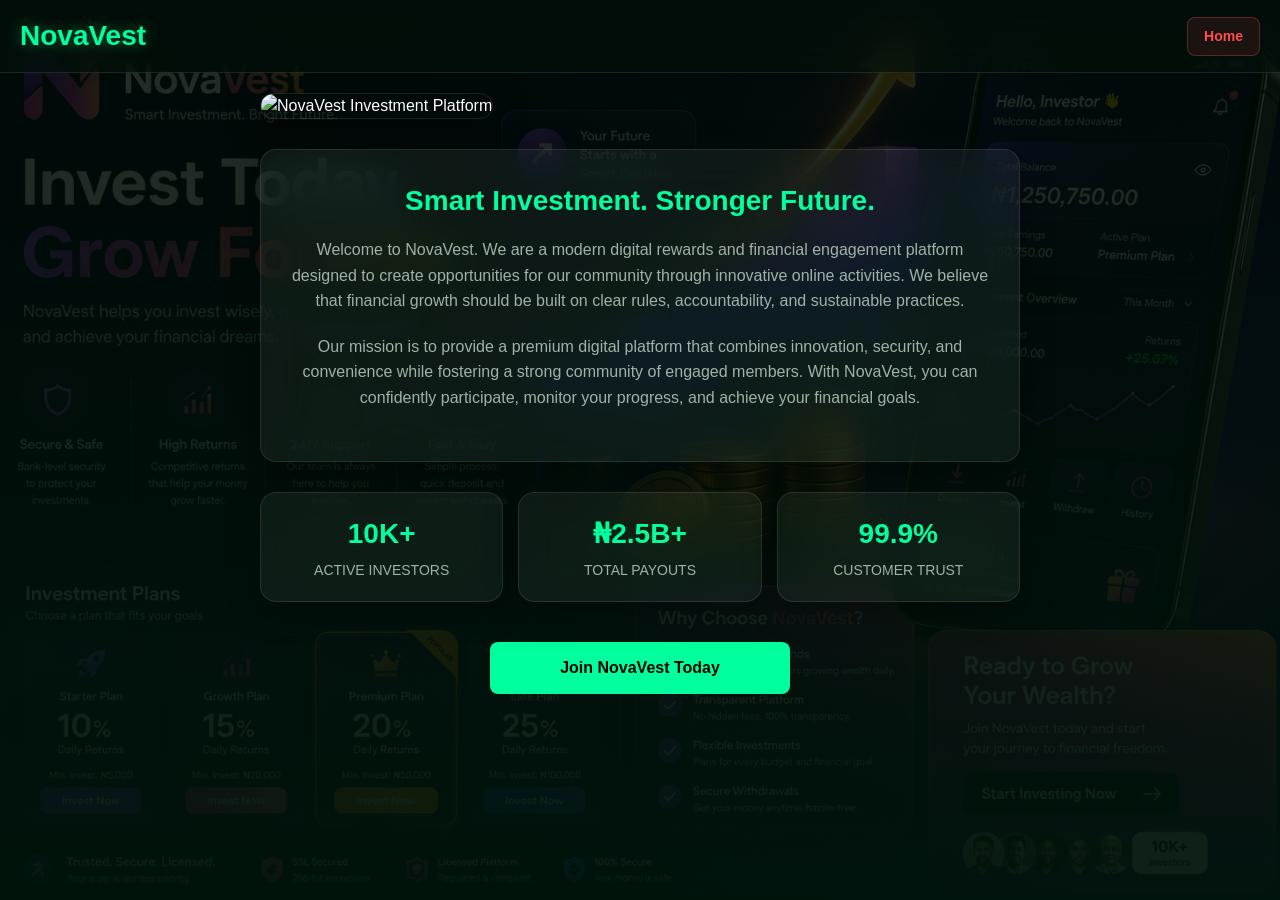
==== about.html @ ddfd3e5e "Create about.html" ====
<!DOCTYPE html>
<html lang="en">
<head>
    <meta charset="UTF-8">
    <meta name="viewport" content="width=device-width, initial-scale=1.0">
    <title>NovaVest - About Us</title>
    <meta name="theme-color" content="#021109">
    <link rel="stylesheet" href="style.css">
    <style>
        .about-container { max-width: 800px; margin: 20px auto; padding: 0 20px; }
        .about-hero-img { width: 100%; border-radius: 16px; box-shadow: 0 8px 32px rgba(0,0,0,0.5); border: 1px solid var(--glass-border); margin-bottom: 30px; }
        .about-text { text-align: center; padding: 30px; margin-bottom: 30px; }
        .about-text h2 { color: var(--neon-main); font-size: 28px; margin-bottom: 15px; }
        .about-text p { color: var(--text-muted); font-size: 16px; line-height: 1.6; margin-bottom: 20px; }
        .stats-grid { display: grid; grid-template-columns: repeat(auto-fit, minmax(180px, 1fr)); gap: 15px; margin-bottom: 40px; }
        .stat-box { padding: 20px; text-align: center; }
        .stat-number { font-size: 28px; font-weight: 800; color: var(--neon-main); margin-bottom: 5px; }
        .stat-label { font-size: 14px; color: var(--text-muted); text-transform: uppercase; }
    </style>
</head>
<body>
    <header style="background: rgba(2, 17, 9, 0.6); backdrop-filter: blur(20px); padding: 15px 20px; display: flex; justify-content: space-between; align-items: center; position: sticky; top: 0; z-index: 100; border-bottom: 1px solid var(--glass-border);">
        <div class="logo" style="margin:0;">NovaVest</div>
        <a href="index.html" class="btn-logout">Home</a>
    </header>

    <div class="about-container">
        <!-- Your Uploaded Image -->
        <img src="about-image.png" alt="NovaVest Investment Platform" class="about-hero-img">

        <div class="glass-card about-text">
            <h2>Smart Investment. Stronger Future.</h2>
            <p>Welcome to NovaVest. We are a modern digital rewards and financial engagement platform designed to create opportunities for our community through innovative online activities. We believe that financial growth should be built on clear rules, accountability, and sustainable practices.</p>
            <p>Our mission is to provide a premium digital platform that combines innovation, security, and convenience while fostering a strong community of engaged members. With NovaVest, you can confidently participate, monitor your progress, and achieve your financial goals.</p>
        </div>

        <!-- Stats Section from your image -->
        <div class="stats-grid">
            <div class="glass-card stat-box">
                <div class="stat-number">10K+</div>
                <div class="stat-label">Active Investors</div>
            </div>
            <div class="glass-card stat-box">
                <div class="stat-number">₦2.5B+</div>
                <div class="stat-label">Total Payouts</div>
            </div>
            <div class="glass-card stat-box">
                <div class="stat-number">99.9%</div>
                <div class="stat-label">Customer Trust</div>
            </div>
        </div>

        <div style="text-align: center; margin-bottom: 40px;">
            <a href="register.html" class="btn" style="max-width: 300px; margin: 0 auto;">Join NovaVest Today</a>
        </div>
    </div>
</body>
</html>
---- style.css ----
/* NOVAVEST MASTER STYLESHEET */
:root {
    --neon-main: #00ff9d;
    --neon-glow: rgba(0, 255, 157, 0.4);
    --gold-accent: #ffd700;
    --bg-dark: #021109;
    --glass-bg: rgba(255, 255, 255, 0.05);
    --glass-border: rgba(255, 255, 255, 0.1);
    --text-main: #ffffff;
    --text-muted: #a0b3a8;
    --danger: #ff4d4d;
}

* { box-sizing: border-box; margin: 0; padding: 0; }

/* APPLY BACKGROUND TO HTML TO COVER THE BROWSER'S WHITE OVERSCROLL */
html { 
    height: 100%;
    background: linear-gradient(rgba(0, 10, 5, 0.85), rgba(0, 20, 10, 0.95)), url('bg.png') no-repeat center center fixed; 
    background-size: cover;
    background-color: #021109; /* Deep dark green fallback */
}

body { 
    font-family: 'Segoe UI', Roboto, sans-serif; 
    background: transparent; /* Body is transparent so html shows through */
    color: var(--text-main); 
    min-height: 100%;
    line-height: 1.5;
}

/* Universal Glass Cards */
.glass-card, .glass-container {
    background: var(--glass-bg);
    backdrop-filter: blur(24px) saturate(150%);
    -webkit-backdrop-filter: blur(24px) saturate(150%);
    border: 1px solid var(--glass-border);
    border-radius: 16px;
    box-shadow: 0 8px 32px rgba(0,0,0,0.4);
    transition: all 0.3s ease;
}

/* Buttons */
.btn { background: var(--neon-main); color: #000; padding: 14px; border: none; border-radius: 8px; font-weight: 800; cursor: pointer; font-size: 16px; transition: 0.2s; text-decoration: none; text-align: center; display: block; width: 100%; }
.btn:hover { box-shadow: 0 0 20px var(--neon-glow); }
.btn-logout { background: rgba(255, 77, 77, 0.1); color: var(--danger); padding: 8px 16px; border-radius: 8px; text-decoration: none; font-weight: 700; font-size: 14px; border: 1px solid rgba(255, 77, 77, 0.3); cursor: pointer; }
.btn-logout:hover { background: var(--danger); color: white; }
.btn-choose { display: block; text-align: center; background: var(--neon-main); color: #000; padding: 12px; border-radius: 8px; text-decoration: none; margin-top: 15px; font-weight: 800; transition: 0.2s; }
.btn-choose:hover { box-shadow: 0 0 20px var(--neon-glow); }

/* Inputs */
input, select { width: 100%; padding: 12px; border-radius: 8px; font-size: 16px; background: rgba(0, 0, 0, 0.3); border: 1px solid var(--glass-border); color: var(--text-main); transition: 0.2s; }
input:focus, select:focus { border-color: var(--neon-main); outline: none; box-shadow: 0 0 10px var(--neon-glow); }
input option { color: black; }

/* Text & Layout Utilities */
.logo { font-size: 28px; font-weight: 800; color: var(--neon-main); text-shadow: 0 0 15px var(--neon-glow); margin-bottom: 20px; text-align: center; }
.back-link { display: block; text-align: center; margin-top: 15px; color: var(--neon-main); text-decoration: none; font-weight: 600; font-size: 14px; }
.form-group { margin-bottom: 20px; }
label { display: block; margin-bottom: 8px; font-weight: 600; color: var(--text-muted); font-size: 14px; }
h2 { text-align: center; color: var(--text-main); margin-bottom: 20px; }

/* HAMBURGER MENU */
.header-nav { display: flex; align-items: center; gap: 15px; }
.hamburger-btn { font-size: 24px; cursor: pointer; background: none; border: none; color: var(--neon-main); }
.side-menu { height: 100%; width: 0; position: fixed; z-index: 1000; top: 0; right: 0; background-color: rgba(2, 17, 9, 0.95); backdrop-filter: blur(20px); overflow-x: hidden; transition: 0.3s; padding-top: 60px; border-left: 1px solid var(--glass-border); }
.side-menu.open { width: 250px; }
.menu-item { padding: 15px 25px; text-decoration: none; font-size: 16px; color: var(--text-main); display: block; border-bottom: 1px solid var(--glass-border); transition: 0.2s; }
.menu-item:hover { background: rgba(0, 255, 157, 0.1); padding-left: 35px; }
.close-btn { position: absolute; top: 15px; right: 25px; font-size: 36px; color: var(--text-muted); background: none; border: none; cursor: pointer; }
.menu-overlay { position: fixed; top: 0; left: 0; width: 100%; height: 100%; background: rgba(0,0,0,0.5); z-index: 999; display: none; }
.menu-overlay.show { display: block; }

/* AI CHATBOT STYLES */
.chat-toggle { position: fixed; bottom: 20px; right: 20px; width: 60px; height: 60px; background: var(--neon-main); border-radius: 50%; cursor: pointer; display: flex; align-items: center; justify-content: center; font-size: 28px; z-index: 1000; box-shadow: 0 0 20px var(--neon-glow); border: none; color: #000; }
.chat-box { position: fixed; bottom: 90px; right: 20px; width: 330px; max-width: calc(100% - 40px); height: 450px; background: rgba(2, 17, 9, 0.95); backdrop-filter: blur(20px); border: 1px solid var(--glass-border); border-radius: 16px; display: none; flex-direction: column; z-index: 1000; overflow: hidden; box-shadow: 0 10px 40px rgba(0,0,0,0.5); }
.chat-box.open { display: flex; }
.chat-header { padding: 15px; background: rgba(0, 255, 157, 0.1); border-bottom: 1px solid var(--glass-border); display: flex; justify-content: space-between; align-items: center; }
.chat-header h3 { color: var(--neon-main); font-size: 16px; margin: 0; }
.chat-close { background: none; border: none; color: var(--text-muted); font-size: 20px; cursor: pointer; }
.chat-messages { flex: 1; padding: 15px; overflow-y: auto; display: flex; flex-direction: column; gap: 10px; }
.chat-msg { max-width: 80%; padding: 10px 14px; border-radius: 12px; font-size: 14px; line-height: 1.4; }
.chat-msg.bot { background: rgba(255, 255, 255, 0.1); color: var(--text-main); align-self: flex-start; border-bottom-left-radius: 2px; }
.chat-msg.user { background: var(--neon-main); color: #000; align-self: flex-end; border-bottom-right-radius: 2px; }
.chat-input-area { padding: 15px; border-top: 1px solid var(--glass-border); display: flex; gap: 10px; }
.chat-input-area input { flex: 1; padding: 10px; border-radius: 8px; font-size: 14px; background: rgba(0, 0, 0, 0.3); border: 1px solid var(--glass-border); color: var(--text-main); }
.chat-send { background: var(--neon-main); color: #000; border: none; padding: 10px 16px; border-radius: 8px; font-weight: 700; cursor: pointer; }
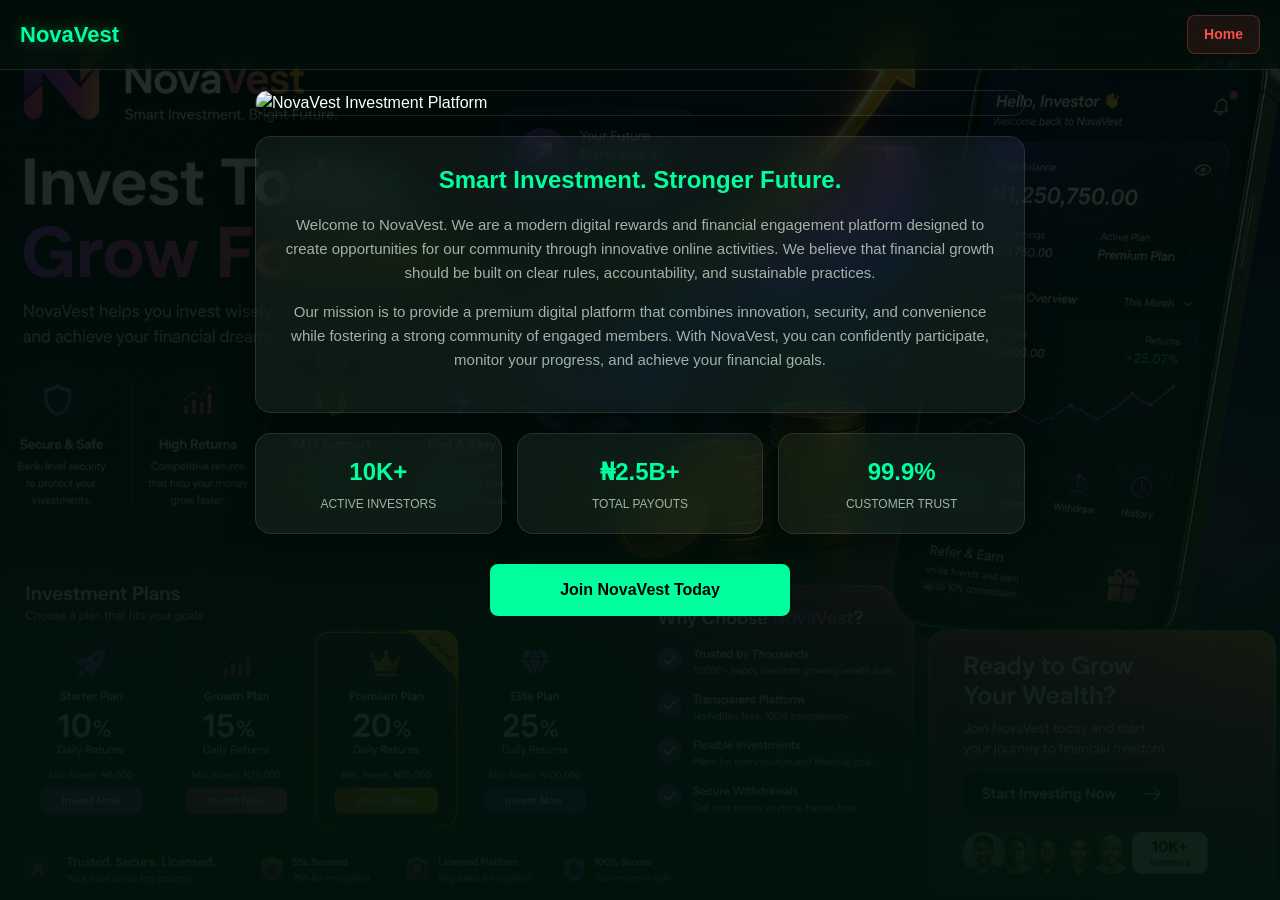
==== commit 78c47ad4: "Update about.html" ====
--- a/about.html
+++ b/about.html
@@ -2,25 +2,53 @@
 <html lang="en">
 <head>
     <meta charset="UTF-8">
-    <meta name="viewport" content="width=device-width, initial-scale=1.0">
+    <meta name="viewport" content="width=device-width, initial-scale=1.0, maximum-scale=1.0, user-scalable=no">
     <title>NovaVest - About Us</title>
     <meta name="theme-color" content="#021109">
     <link rel="stylesheet" href="style.css">
     <style>
-        .about-container { max-width: 800px; margin: 20px auto; padding: 0 20px; }
-        .about-hero-img { width: 100%; border-radius: 16px; box-shadow: 0 8px 32px rgba(0,0,0,0.5); border: 1px solid var(--glass-border); margin-bottom: 30px; }
-        .about-text { text-align: center; padding: 30px; margin-bottom: 30px; }
-        .about-text h2 { color: var(--neon-main); font-size: 28px; margin-bottom: 15px; }
-        .about-text p { color: var(--text-muted); font-size: 16px; line-height: 1.6; margin-bottom: 20px; }
-        .stats-grid { display: grid; grid-template-columns: repeat(auto-fit, minmax(180px, 1fr)); gap: 15px; margin-bottom: 40px; }
-        .stat-box { padding: 20px; text-align: center; }
-        .stat-number { font-size: 28px; font-weight: 800; color: var(--neon-main); margin-bottom: 5px; }
-        .stat-label { font-size: 14px; color: var(--text-muted); text-transform: uppercase; }
+        /* Mobile-First Responsive Layout */
+        .about-container { max-width: 800px; margin: 20px auto; padding: 0 15px; }
+        
+        .about-hero-img { 
+            width: 100%; 
+            height: auto; 
+            border-radius: 12px; 
+            box-shadow: 0 8px 32px rgba(0,0,0,0.5); 
+            border: 1px solid var(--glass-border); 
+            margin-bottom: 20px; 
+            display: block;
+        }
+        
+        .about-text { 
+            text-align: center; 
+            padding: 25px 20px; 
+            margin-bottom: 20px; 
+        }
+        .about-text h2 { color: var(--neon-main); font-size: 24px; margin-bottom: 15px; }
+        .about-text p { color: var(--text-muted); font-size: 15px; line-height: 1.6; margin-bottom: 15px; }
+        
+        /* Responsive Stats Grid */
+        .stats-grid { 
+            display: grid; 
+            grid-template-columns: repeat(auto-fit, minmax(140px, 1fr)); 
+            gap: 15px; 
+            margin-bottom: 30px; 
+        }
+        .stat-box { 
+            padding: 20px 10px; 
+            text-align: center; 
+        }
+        .stat-number { font-size: 24px; font-weight: 800; color: var(--neon-main); margin-bottom: 5px; }
+        .stat-label { font-size: 12px; color: var(--text-muted); text-transform: uppercase; }
+        
+        .about-cta { text-align: center; margin-bottom: 40px; padding: 0 20px; }
     </style>
 </head>
 <body>
+    <!-- Clean Header -->
     <header style="background: rgba(2, 17, 9, 0.6); backdrop-filter: blur(20px); padding: 15px 20px; display: flex; justify-content: space-between; align-items: center; position: sticky; top: 0; z-index: 100; border-bottom: 1px solid var(--glass-border);">
-        <div class="logo" style="margin:0;">NovaVest</div>
+        <div class="logo" style="margin:0; font-size: 22px;">NovaVest</div>
         <a href="index.html" class="btn-logout">Home</a>
     </header>
 
@@ -34,7 +62,7 @@
             <p>Our mission is to provide a premium digital platform that combines innovation, security, and convenience while fostering a strong community of engaged members. With NovaVest, you can confidently participate, monitor your progress, and achieve your financial goals.</p>
         </div>
 
-        <!-- Stats Section from your image -->
+        <!-- Stats Section -->
         <div class="stats-grid">
             <div class="glass-card stat-box">
                 <div class="stat-number">10K+</div>
@@ -50,9 +78,9 @@
             </div>
         </div>
 
-        <div style="text-align: center; margin-bottom: 40px;">
+        <div class="about-cta">
             <a href="register.html" class="btn" style="max-width: 300px; margin: 0 auto;">Join NovaVest Today</a>
         </div>
     </div>
 </body>
-</html>
+</html>
